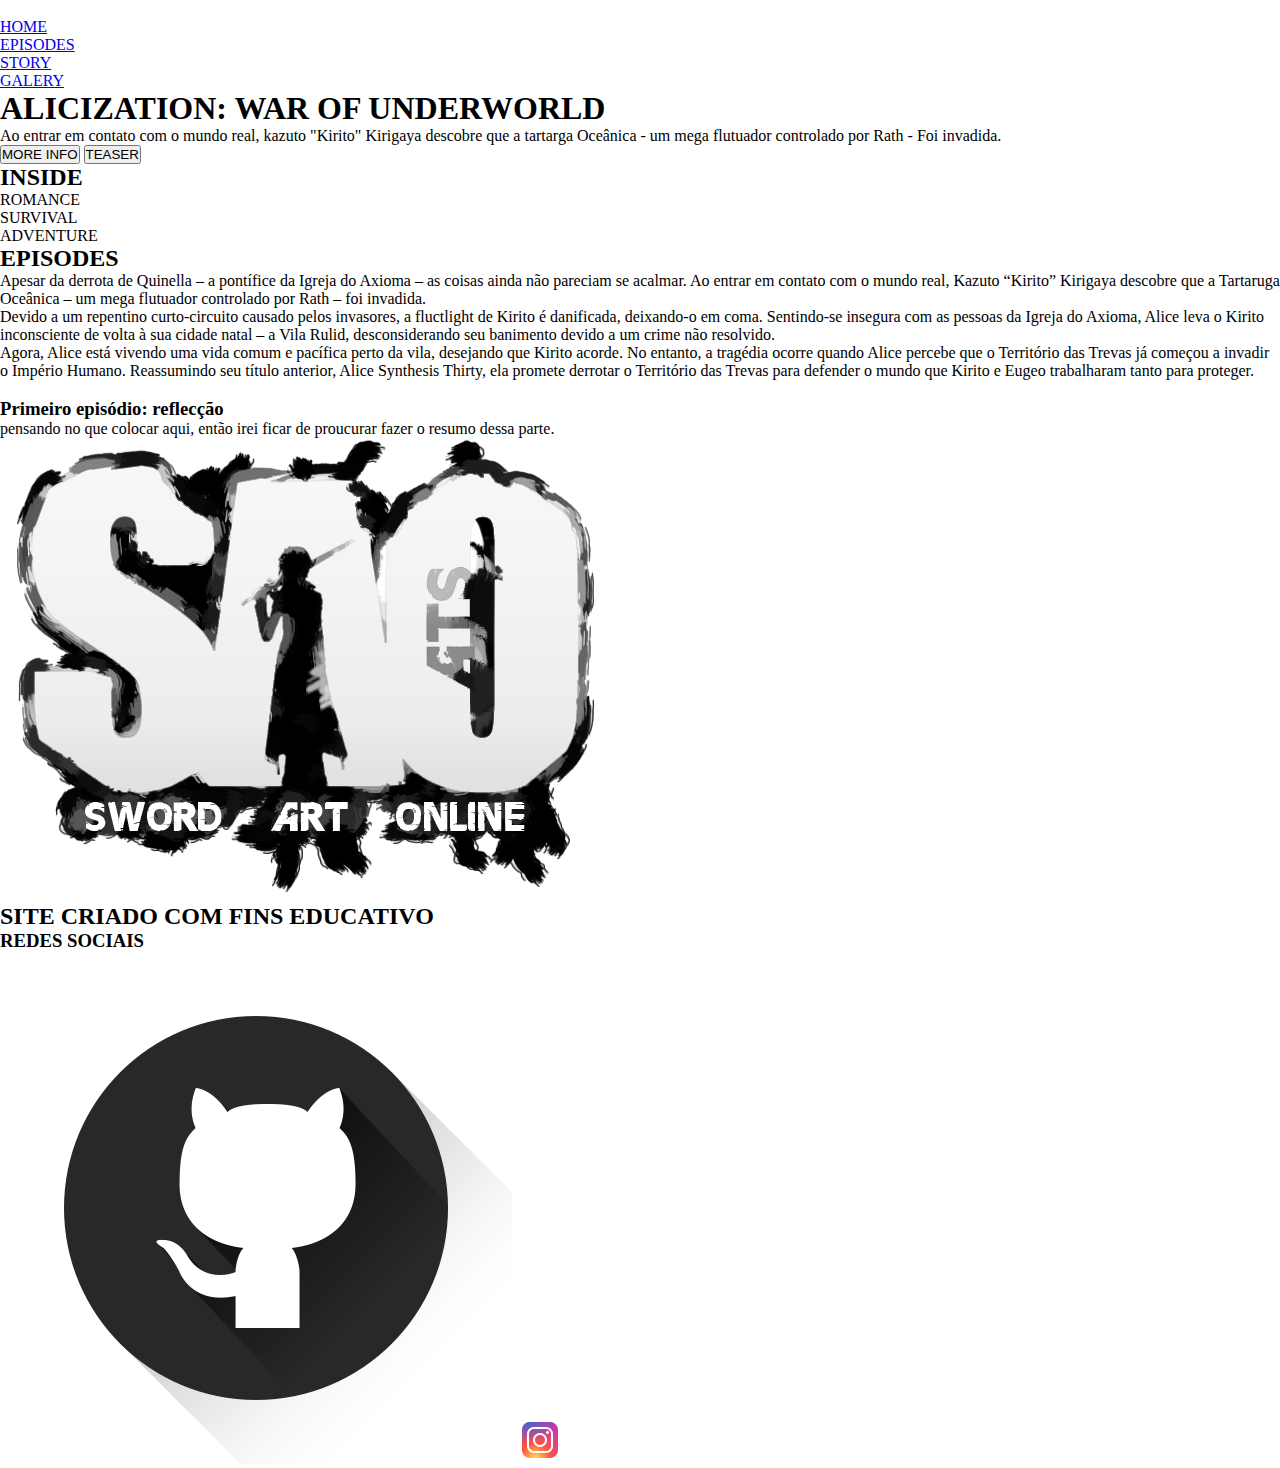
==== swod_art_online.html @ f299eeee "2 atualização: esqueleto em html" ====
<!DOCTYPE html>
<html lang="pt-br">
<head>
    <meta charset="UTF-8">
    <meta http-equiv="X-UA-Compatible" content="IE=edge">
    <meta name="viewport" content="width=device-width, initial-scale=1.0">
    <title>Assitir Sword Art Online: Alicization war of underworld</title>
    <link rel="stylesheet" href="estilo/style.css">
</head>
<body>
    <div class="home">
        <header>
            <figure>
                <img src="imagens/pngegg.png" alt="">
            </figure>
            
                <nav>
                    <ul>
                        <li><a href="#"> HOME</a></li>
                        <li><a href="#">EPISODES</a></li>
                        <li><a href="#">STORY</a></li>
                        <li><a href="#">GALERY</a></li>
                    </ul>
                </nav>
            
        </header>
        <main>
            <h1>
                ALICIZATION: WAR OF UNDERWORLD
            </h1>
            <P>Ao entrar em contato com o mundo real, kazuto "Kirito" Kirigaya descobre que a tartarga Oceânica - um mega flutuador controlado por Rath - Foi invadida.</P>
            <div>
                <ul>
                    <button>MORE INFO</button>
                    <button>TEASER</button>
                </ul>
            </div>
        <section>
            <h2>INSIDE</h2>
            <div id="category">
                <ul>
                    <li>ROMANCE</li>
                    <li>SURVIVAL</li>
                    <li>ADVENTURE</li>
                </ul>
        </section>
    </div>
        
                <section>
                    <div>
                        <section>
                            <h2>
                                EPISODES
                            </h2>
                            <p>
                                Apesar da derrota de Quinella – a pontífice da Igreja do Axioma – as coisas ainda não pareciam se acalmar. Ao entrar em contato com o mundo real, Kazuto “Kirito” Kirigaya descobre que a Tartaruga Oceânica – um mega flutuador controlado por Rath – foi invadida.
                            </p>
                            <P>
                                Devido a um repentino curto-circuito causado pelos invasores, a fluctlight de Kirito é danificada, deixando-o em coma. Sentindo-se insegura com as pessoas da Igreja do Axioma, Alice leva o Kirito inconsciente de volta à sua cidade natal – a Vila Rulid, 
                                desconsiderando seu banimento devido a um crime não resolvido.
                            </P>
                            <P>
                                Agora, Alice está vivendo uma vida comum e pacífica perto da vila, desejando que Kirito acorde. No entanto, a tragédia ocorre quando Alice percebe que o Território das Trevas já começou a invadir o Império Humano. Reassumindo seu título anterior, Alice Synthesis Thirty, ela promete derrotar o Território das Trevas para defender o mundo que Kirito e Eugeo trabalharam tanto para proteger.
                                </p>
                        </section>
                        <section>
                            <ul>
                                <li>
                                    <img src="imagens/images1 300.png" alt="">
                                    <div>
                                        <h3>Primeiro episódio: reflecção</h3>
                                        <p>pensando no que colocar aqui, então irei ficar de proucurar fazer o resumo dessa parte.</p>
                                    </div>
                                </li>
                            </ul>
                        </section>
                    </div>
                    <section>

                </section>
            </section>
        </main>
            <footer>
                <div>
                    <figure>
                        <img src="imagens/pngegg (1).png" alt="">
                    </figure>
                </div>
                <div>
                    <h2>
                        SITE CRIADO COM FINS EDUCATIVO
                    </h2>
                    <h3>
                        REDES SOCIAIS
                    </h3>
                    <div>
                        <img src="imagens/pngwing.com (2).png" alt="">
                        <img src="imagens/icons8-instagram-48.png" alt="">
                    </div>
                </div>
            </footer>
    </div>
    
</body>
</html>
---- estilo/style.css ----
*{
    margin: 0px auto;
    padding: 0px;
}
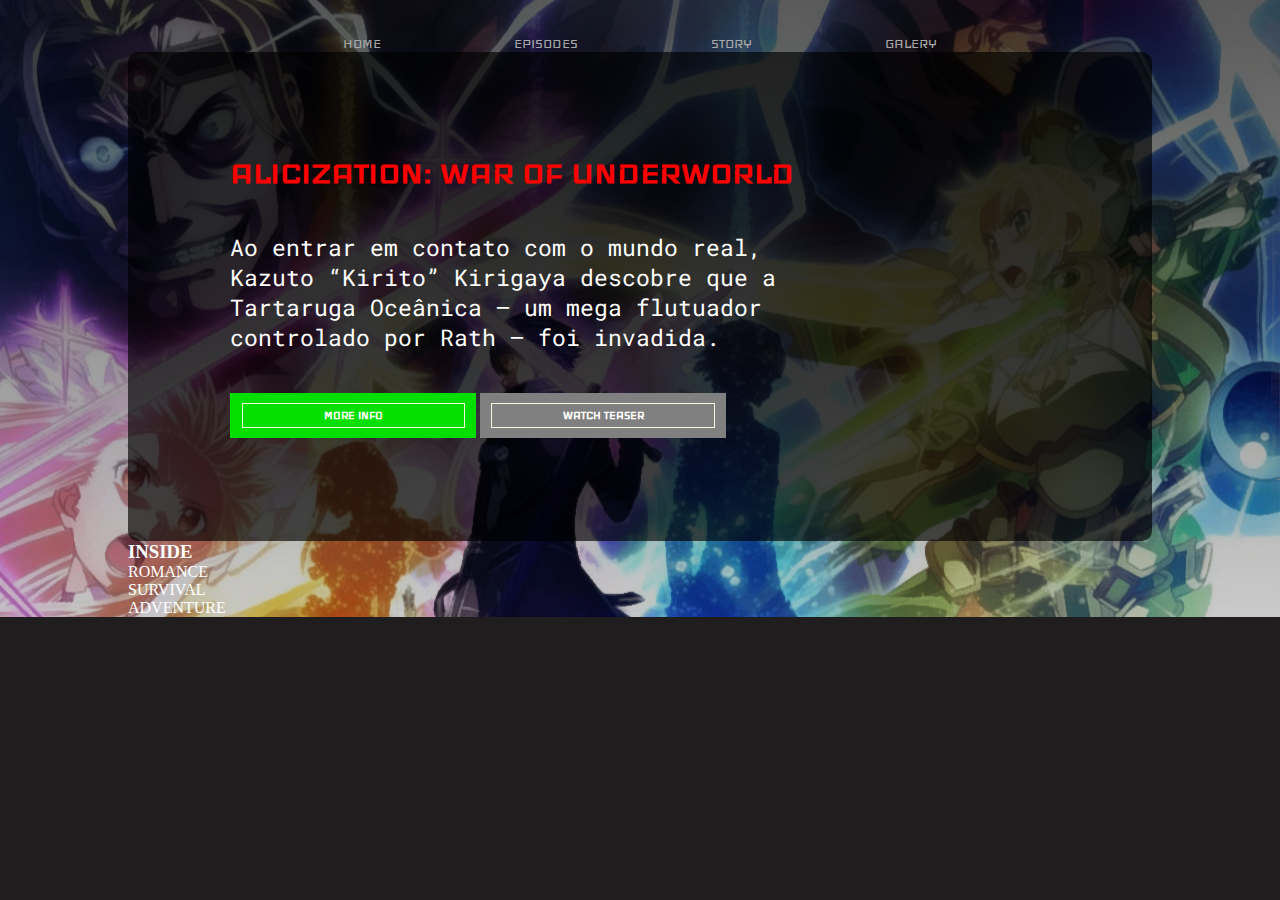
==== commit d5bb732c: "3ºatualização: home" ====
--- a/swod_art_online.html
+++ b/swod_art_online.html
@@ -9,97 +9,44 @@
 </head>
 <body>
     <div class="home">
-        <header>
-            <figure>
-                <img src="imagens/pngegg.png" alt="">
-            </figure>
-            
+        <div class="conteiner">
+            <header>
+                <picture>
+                    <img src="imagens/pngegg.png" alt="">
+                </picture>
                 <nav>
                     <ul>
-                        <li><a href="#"> HOME</a></li>
+                        <li><a href="#">HOME</a></li>
                         <li><a href="#">EPISODES</a></li>
                         <li><a href="#">STORY</a></li>
                         <li><a href="#">GALERY</a></li>
                     </ul>
                 </nav>
-            
-        </header>
-        <main>
-            <h1>
-                ALICIZATION: WAR OF UNDERWORLD
-            </h1>
-            <P>Ao entrar em contato com o mundo real, kazuto "Kirito" Kirigaya descobre que a tartarga Oceânica - um mega flutuador controlado por Rath - Foi invadida.</P>
-            <div>
-                <ul>
-                    <button>MORE INFO</button>
-                    <button>TEASER</button>
-                </ul>
+            </header>
+            <main>
+                <section id="box">
+                    <h1>ALICIZATION: WAR OF UNDERWORLD</h1>
+                    <article>
+                        Ao entrar em contato com o mundo real,<br> Kazuto “Kirito” Kirigaya descobre que a <br>Tartaruga Oceânica – um mega flutuador <br>controlado por Rath – foi invadida.
+                    </article>
+                    <div class="butao">
+                        <button class="green"><p>MORE INFO</p></button>
+                        <button class="gray"><p>WATCH TEASER</p></button>
+                    </div>
+                </section>
+                <section>
+                    <h3>INSIDE</h3>
+                    <div>
+                        <ul>
+                            <li>ROMANCE</li>
+                            <li>SURVIVAL</li>
+                            <li>ADVENTURE</li>
+                        </ul>
+                    </div>
+                </section>
             </div>
-        <section>
-            <h2>INSIDE</h2>
-            <div id="category">
-                <ul>
-                    <li>ROMANCE</li>
-                    <li>SURVIVAL</li>
-                    <li>ADVENTURE</li>
-                </ul>
-        </section>
-    </div>
-        
-                <section>
-                    <div>
-                        <section>
-                            <h2>
-                                EPISODES
-                            </h2>
-                            <p>
-                                Apesar da derrota de Quinella – a pontífice da Igreja do Axioma – as coisas ainda não pareciam se acalmar. Ao entrar em contato com o mundo real, Kazuto “Kirito” Kirigaya descobre que a Tartaruga Oceânica – um mega flutuador controlado por Rath – foi invadida.
-                            </p>
-                            <P>
-                                Devido a um repentino curto-circuito causado pelos invasores, a fluctlight de Kirito é danificada, deixando-o em coma. Sentindo-se insegura com as pessoas da Igreja do Axioma, Alice leva o Kirito inconsciente de volta à sua cidade natal – a Vila Rulid, 
-                                desconsiderando seu banimento devido a um crime não resolvido.
-                            </P>
-                            <P>
-                                Agora, Alice está vivendo uma vida comum e pacífica perto da vila, desejando que Kirito acorde. No entanto, a tragédia ocorre quando Alice percebe que o Território das Trevas já começou a invadir o Império Humano. Reassumindo seu título anterior, Alice Synthesis Thirty, ela promete derrotar o Território das Trevas para defender o mundo que Kirito e Eugeo trabalharam tanto para proteger.
-                                </p>
-                        </section>
-                        <section>
-                            <ul>
-                                <li>
-                                    <img src="imagens/images1 300.png" alt="">
-                                    <div>
-                                        <h3>Primeiro episódio: reflecção</h3>
-                                        <p>pensando no que colocar aqui, então irei ficar de proucurar fazer o resumo dessa parte.</p>
-                                    </div>
-                                </li>
-                            </ul>
-                        </section>
-                    </div>
-                    <section>
-
-                </section>
-            </section>
-        </main>
-            <footer>
-                <div>
-                    <figure>
-                        <img src="imagens/pngegg (1).png" alt="">
-                    </figure>
-                </div>
-                <div>
-                    <h2>
-                        SITE CRIADO COM FINS EDUCATIVO
-                    </h2>
-                    <h3>
-                        REDES SOCIAIS
-                    </h3>
-                    <div>
-                        <img src="imagens/pngwing.com (2).png" alt="">
-                        <img src="imagens/icons8-instagram-48.png" alt="">
-                    </div>
-                </div>
-            </footer>
-    </div>
+        </div>
+    </main>
     
 </body>
 </html>--- a/estilo/style.css
+++ b/estilo/style.css
@@ -1,5 +1,120 @@
+@import url('https://fonts.googleapis.com/css2?family=Iceland&display=swap');
+
+@import url('https://fonts.googleapis.com/css2?family=Roboto+Mono:ital,wght@1,300&display=swap');
+
+@import url('https://fonts.googleapis.com/css2?family=Roboto+Condensed&display=swap');
+
 *{
+    color: white;
     margin: 0px auto;
     padding: 0px;
+    border: 0px;
+    text-decoration: none;
+    list-style-type: none;
+}
+:root{
+    --corgray: #1F1D1D;
+    --corgreen: #04DF00;
+    --font_robotocond:'Roboto Condensed', sans-serif;
+    --font_robotomono:  'Roboto Mono', monospace;
+    --font_iceland: 'Iceland', cursive;
+}
+body{
+    background-color: var(--corgray);
+    width: 100vw;
+    height: 100%;
+}
+.flex{
+    display: flex;
+    align-items: center;
+    justify-content: space-between;
+
+}
+.flex-column{
+    display: flex;
+    flex-direction: column;
+    gap: 10px;
+}
+/*conf gerais*/
+/*conf global*/
+.home{
+    background-image: url(../imagens/background0000.jpg);
+    background-repeat: no-repeat;
+    background-size: auto;
+    background-position: right center;
+}
+.conteiner{
+    margin: 0px auto;
+    width: 80%;
+}
+header{
+    display: flex;
+    background-attachment: fixed;
+}
+header>picture{
+    margin: 0px;
+}
+header>picture>img{
+    width: 30vw;
+}
+nav{
+    font-family: var(--font_iceland);
+    width: 70%;
+}
+header>nav>ul{
+    display: flex;
+    align-items: center;
+    justify-content: space-between;
+    gap: 10px;
+    padding-top: 5%;
+}
+header>nav>ul>li>a{
+    color: darkgrey;
+}
+header>nav>ul>li>a:hover{
+    color: white;
 }
 
+main>section>h1{
+    color: red;
+    font-family: var(--font_iceland);
+    font-size: 3vw;
+
+}
+main>section>article{
+    font-family: var(--font_robotomono);
+    font-size: 1.8vw;
+    padding-top: 5%;
+    padding-bottom: 5%;
+}
+#box{
+    margin: 0px;
+    background-color: rgba(0, 0, 0, 0.651);
+    border-radius: 10px;
+    padding: 10%;
+}
+button{
+    
+    width: 30%;
+    height: 5vh;
+    font-family: var(--font_iceland);
+    font-weight: bold;
+}
+.green{
+    background-color: var(--corgreen);
+}
+.green>p{
+    margin: 0px auto;
+    border: 1px solid beige;
+    padding: 2% 10%;
+    width: 70%;
+}
+.gray{
+    background-color: gray;
+}
+.gray>p{
+    margin: 0px auto;
+    border: 1px solid beige;
+    padding: 2% 10%;
+    width: 70%;
+}
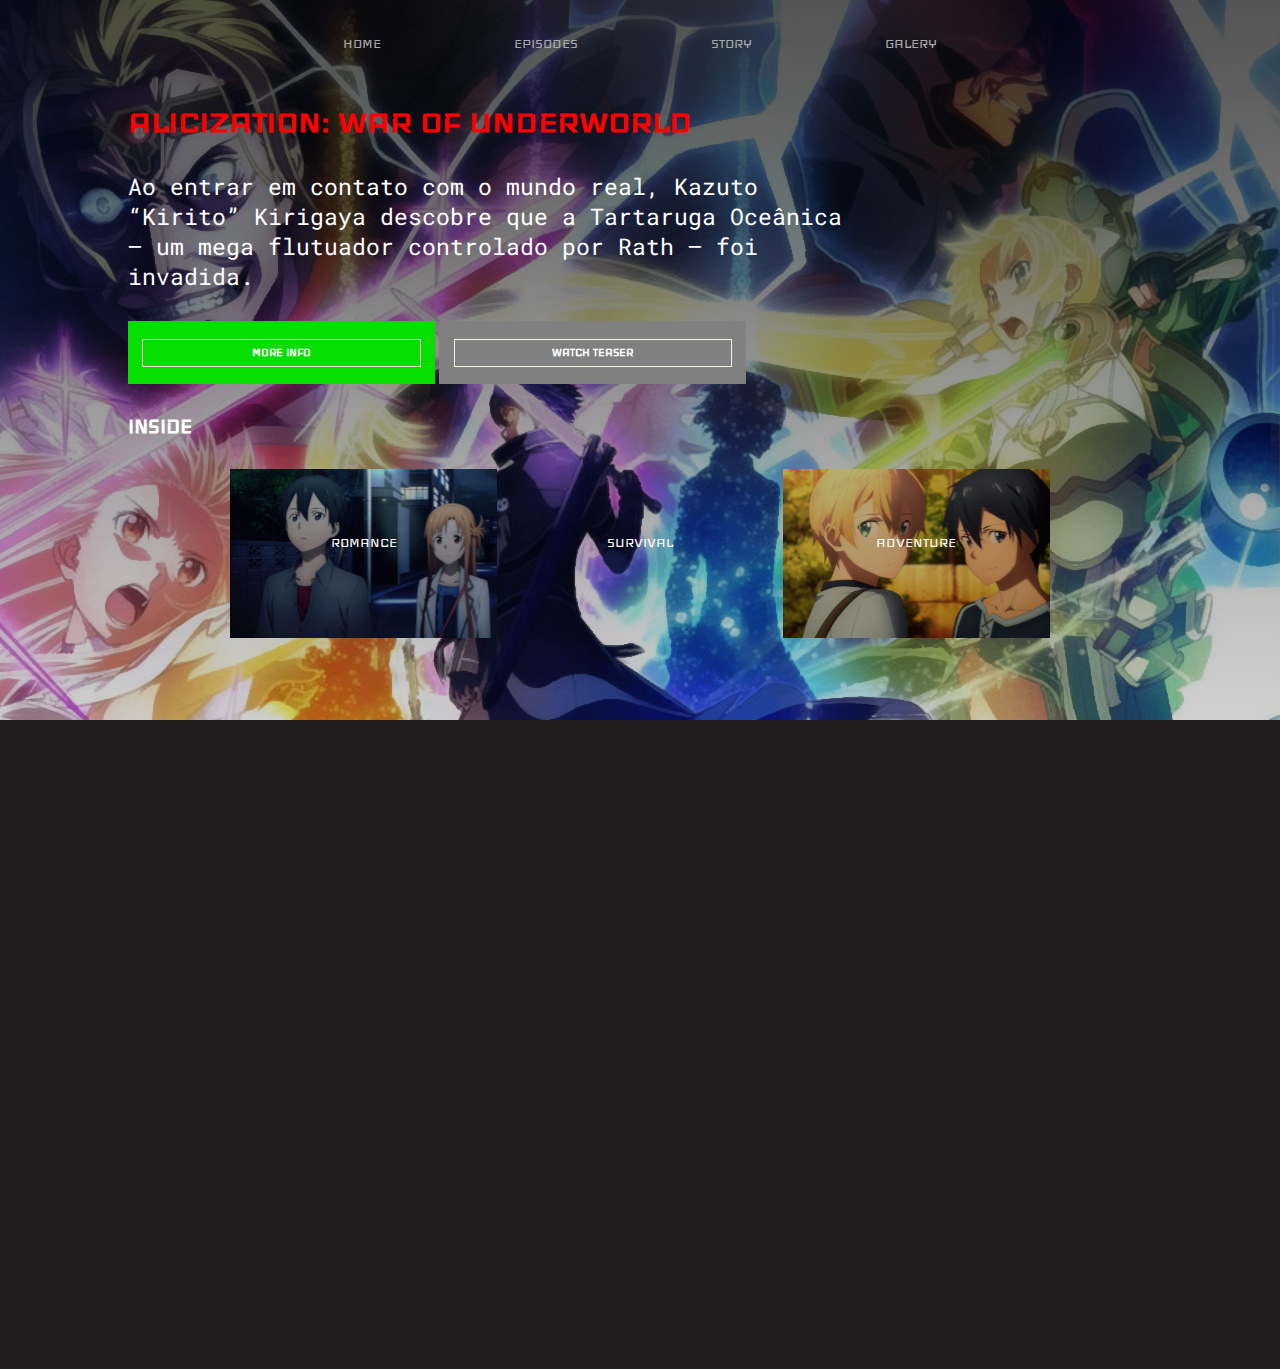
==== commit 30e72b44: "mudança de tema do projeto" ====
--- a/swod_art_online.html
+++ b/swod_art_online.html
@@ -24,10 +24,10 @@
                 </nav>
             </header>
             <main>
-                <section id="box">
+                <section>
                     <h1>ALICIZATION: WAR OF UNDERWORLD</h1>
                     <article>
-                        Ao entrar em contato com o mundo real,<br> Kazuto “Kirito” Kirigaya descobre que a <br>Tartaruga Oceânica – um mega flutuador <br>controlado por Rath – foi invadida.
+                        Ao entrar em contato com o mundo real, Kazuto “Kirito” Kirigaya descobre que a Tartaruga Oceânica – um mega flutuador controlado por Rath – foi invadida.
                     </article>
                     <div class="butao">
                         <button class="green"><p>MORE INFO</p></button>
@@ -38,9 +38,9 @@
                     <h3>INSIDE</h3>
                     <div>
                         <ul>
-                            <li>ROMANCE</li>
-                            <li>SURVIVAL</li>
-                            <li>ADVENTURE</li>
+                            <li id="rom"><p>ROMANCE</p></li>
+                            <li id="sur"><p>SURVIVAL</p></li>
+                            <li id="adv"><p>ADVENTURE</p></li>
                         </ul>
                     </div>
                 </section>
--- a/estilo/style.css
+++ b/estilo/style.css
@@ -42,13 +42,17 @@
     background-repeat: no-repeat;
     background-size: auto;
     background-position: right center;
+    height: 720px;
 }
 .conteiner{
+    position: relative;
     margin: 0px auto;
     width: 80%;
 }
 header{
     display: flex;
+    position: sticky;
+    border: collapse;
     background-attachment: fixed;
 }
 header>picture{
@@ -76,27 +80,33 @@
 }
 
 main>section>h1{
+    margin: 0px auto;
     color: red;
     font-family: var(--font_iceland);
     font-size: 3vw;
-
+    padding-top: 5%;
 }
 main>section>article{
     font-family: var(--font_robotomono);
     font-size: 1.8vw;
-    padding-top: 5%;
-    padding-bottom: 5%;
+    padding-top: 3%;
+    padding-bottom: 3%;
+    margin: 0px ;
+    width: 70%;
+}
+article{
+    margin-right: 10vw;
 }
 #box{
     margin: 0px;
     background-color: rgba(0, 0, 0, 0.651);
     border-radius: 10px;
-    padding: 10%;
+    padding: 5%;
 }
 button{
     
     width: 30%;
-    height: 5vh;
+    height: 7vh;
     font-family: var(--font_iceland);
     font-weight: bold;
 }
@@ -109,6 +119,9 @@
     padding: 2% 10%;
     width: 70%;
 }
+.green:hover{ 
+    background-color: darkgreen;
+}
 .gray{
     background-color: gray;
 }
@@ -118,3 +131,50 @@
     padding: 2% 10%;
     width: 70%;
 }
+.gray:hover{
+    background-color: darkslategray;
+}
+main>section>h3{
+    font-family: var(--font_iceland);
+    font-size: 1.5em;
+    padding-top: 3%;
+    padding-bottom: 3%;
+}
+main>section>div>ul{
+    width: 80%;
+    display: flex;
+    align-items: center;
+    justify-content: space-between;
+    gap: 10px;
+
+}
+
+main>section>div>ul>#rom{
+    background-image: url(../imagens/img\ 3\ ps0000.jpg);
+    background-repeat: no-repeat;
+    font-family: var(--font_iceland);
+    width: 80%;
+    height: 100vh;
+
+
+}
+main>section>div>ul>#sur{
+    background-image: url(../imagens/images1\ 300.png);
+    background-repeat: no-repeat;
+    font-family: var(--font_iceland);
+    width: 80%;
+    height: 100vh;
+
+}
+main>section>div>ul>#adv{
+    background-image: url(../imagens/img4\ ps0000.jpg);
+    background-repeat: no-repeat;
+    font-family: var(--font_iceland);
+    width: 80%;
+    height: 100vh;
+
+}
+main>section>div>ul>li>p{
+    text-align: center;
+    padding: 25%;
+}
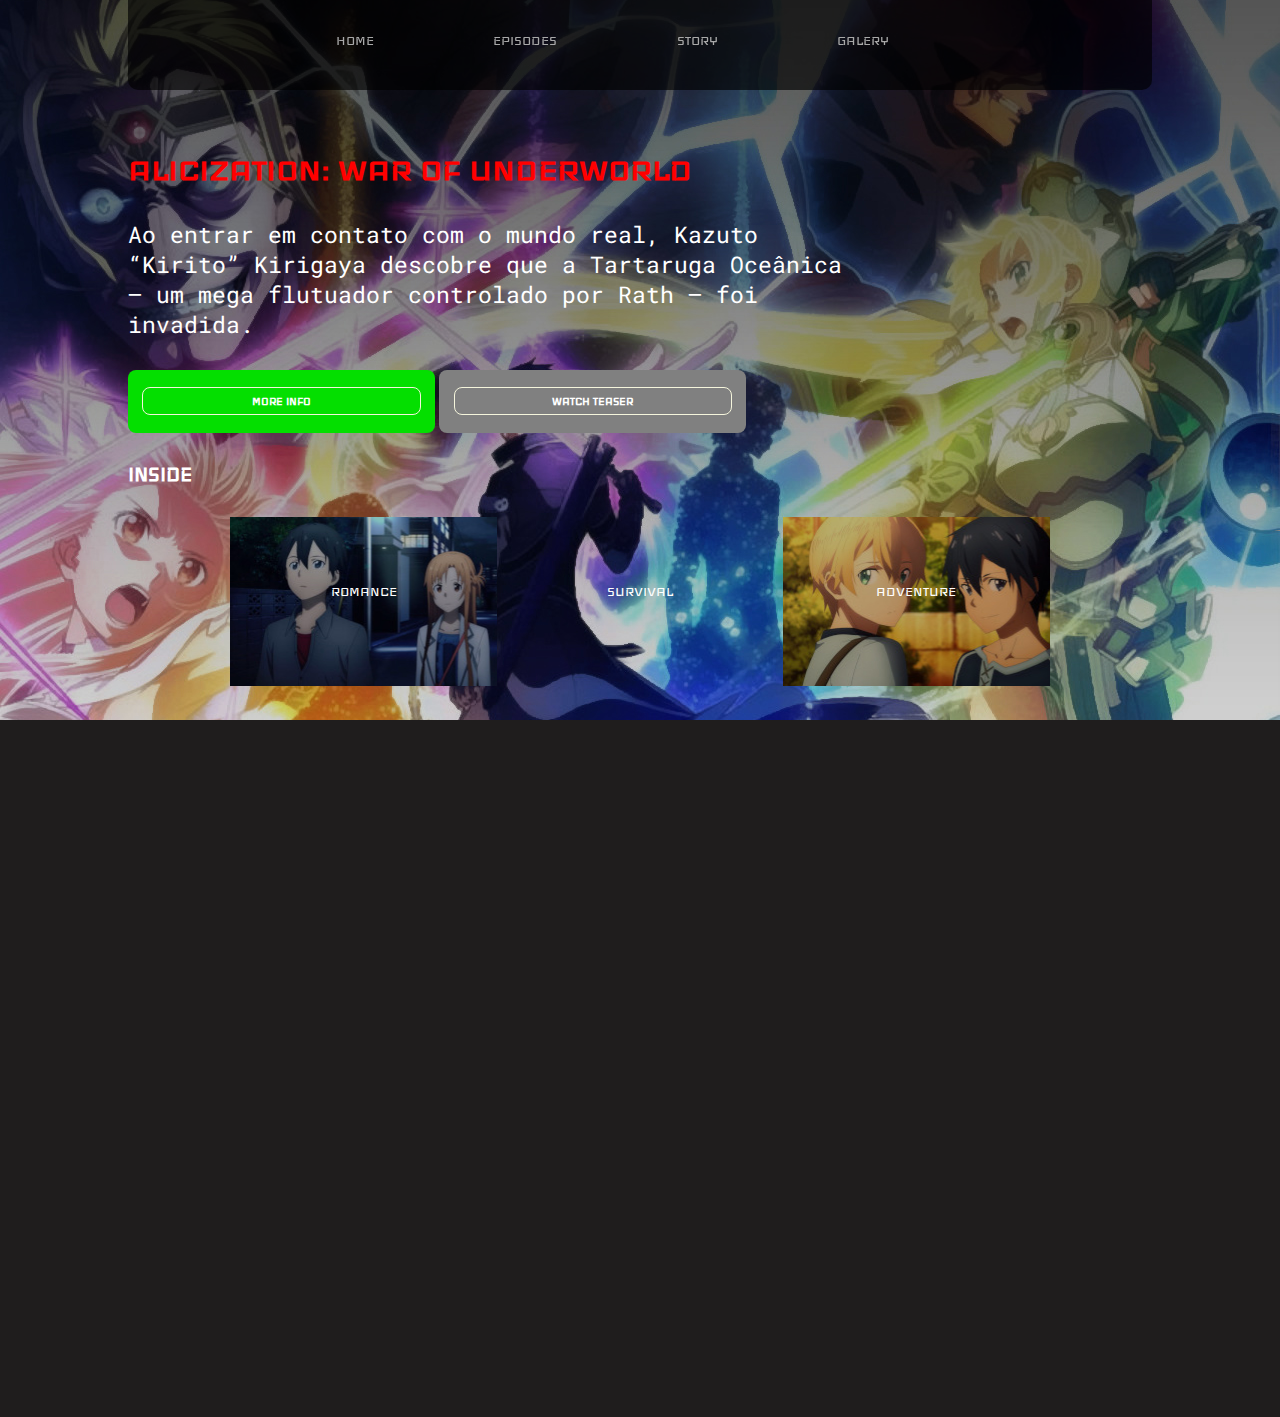
==== commit d684694b: "fixação do cabeçalho e linkei páginas externas" ====
--- a/swod_art_online.html
+++ b/swod_art_online.html
@@ -30,8 +30,8 @@
                         Ao entrar em contato com o mundo real, Kazuto “Kirito” Kirigaya descobre que a Tartaruga Oceânica – um mega flutuador controlado por Rath – foi invadida.
                     </article>
                     <div class="butao">
-                        <button class="green"><p>MORE INFO</p></button>
-                        <button class="gray"><p>WATCH TEASER</p></button>
+                        <button class="green"><a href="https://redecanais.cx/sword-art-online-progressive-aria-de-uma-noite-sem-estrelas-dublado-2022-1080p_7fcf2cfd5.html" target="_blank"><p>MORE INFO</p></a></button>
+                        <button class="gray"><a href="teaser.html" target="_blank"><p>WATCH TEASER</p></a></button>
                     </div>
                 </section>
                 <section>
--- a/estilo/style.css
+++ b/estilo/style.css
@@ -50,27 +50,36 @@
     width: 80%;
 }
 header{
-    display: flex;
-    position: sticky;
-    border: collapse;
+    margin: auto;
+    background-color: rgba(0, 0, 0, 0.652);
+    width: 80vw;
+    height: 10%;
+    display: flex;
+    position: fixed;
+    padding-bottom: 0px;
     background-attachment: fixed;
+    border-radius: 0px 0px 10px 10px ;
 }
 header>picture{
     margin: 0px;
+    padding-right: 100px;
 }
 header>picture>img{
-    width: 30vw;
+    width: 20vw;
+    margin-left: 50px;
+    
 }
 nav{
     font-family: var(--font_iceland);
-    width: 70%;
+    width: 100%;
+    padding-right: 20%;
 }
 header>nav>ul{
     display: flex;
     align-items: center;
     justify-content: space-between;
-    gap: 10px;
-    padding-top: 5%;
+    gap: 70px;
+    padding: 5%;
 }
 header>nav>ul>li>a{
     color: darkgrey;
@@ -78,7 +87,9 @@
 header>nav>ul>li>a:hover{
     color: white;
 }
-
+main{
+    padding-top: 100px;
+}
 main>section>h1{
     margin: 0px auto;
     color: red;
@@ -104,7 +115,7 @@
     padding: 5%;
 }
 button{
-    
+    border-radius: 8px;
     width: 30%;
     height: 7vh;
     font-family: var(--font_iceland);
@@ -113,26 +124,31 @@
 .green{
     background-color: var(--corgreen);
 }
-.green>p{
+.green>a>p{
     margin: 0px auto;
     border: 1px solid beige;
+    border-radius: 8px;
     padding: 2% 10%;
     width: 70%;
 }
 .green:hover{ 
     background-color: darkgreen;
+    letter-spacing: 0.2em;
 }
 .gray{
     background-color: gray;
 }
-.gray>p{
+.gray>a>p{
     margin: 0px auto;
     border: 1px solid beige;
+    border-radius: 8px;
     padding: 2% 10%;
     width: 70%;
 }
 .gray:hover{
     background-color: darkslategray;
+    letter-spacing: 0.2em;
+
 }
 main>section>h3{
     font-family: var(--font_iceland);
@@ -155,8 +171,14 @@
     font-family: var(--font_iceland);
     width: 80%;
     height: 100vh;
-
-
+   
+
+
+}
+main>section>div>ul>#rom:hover{
+    letter-spacing: 0.2rem;
+    font-weight: bolder;
+    color: #04DF00;
 }
 main>section>div>ul>#sur{
     background-image: url(../imagens/images1\ 300.png);
@@ -166,6 +188,11 @@
     height: 100vh;
 
 }
+main>section>div>ul>#sur:hover{
+    letter-spacing: 0.2rem;
+    font-weight: bolder;
+    color: #04DF00;
+}
 main>section>div>ul>#adv{
     background-image: url(../imagens/img4\ ps0000.jpg);
     background-repeat: no-repeat;
@@ -173,6 +200,11 @@
     width: 80%;
     height: 100vh;
 
+}
+main>section>div>ul>#adv:hover{
+    letter-spacing: 0.2rem;
+    font-weight: bolder;
+    color: #04DF00;
 }
 main>section>div>ul>li>p{
     text-align: center;
